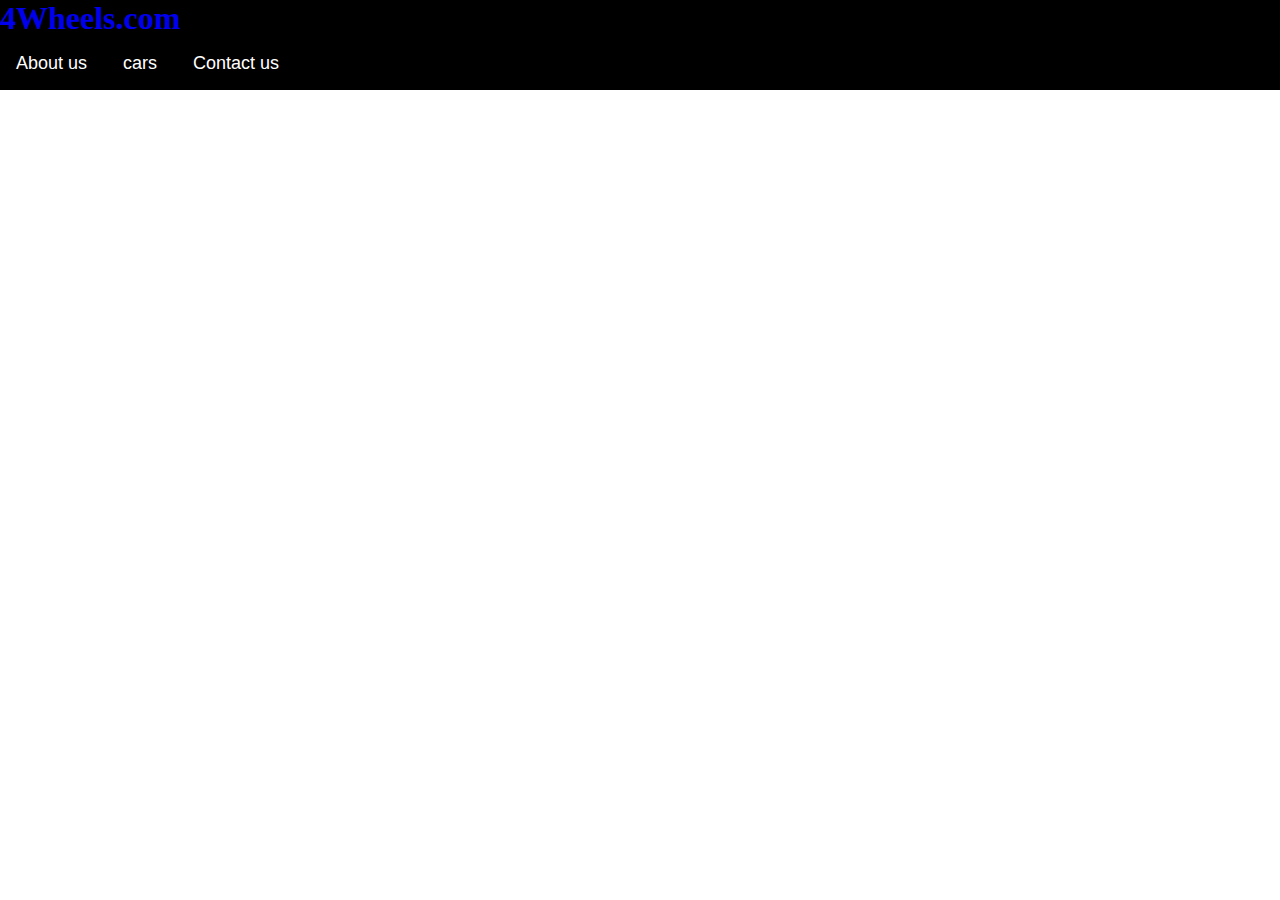
==== cars.html @ b76a3498 "1" ====
<!DOCTYPE html>
<html lang="en">
<head>
    <meta charset="UTF-8">
    <meta http-equiv="X-UA-Compatible" content="IE=edge">
    <meta name="viewport" content="width=device-width, initial-scale=1.0">
    <link href = "test2.css" rel = "stylesheet" type = "text/css">
</head>

<body>
    <header style="background-color: black">
        <h1 style="color: goldenrod;" class="logo">
          <a href="/Volumes/USB DRIVE/Sem 2/ID/ASG1_Stuff/ASG1_test code/test2.html">
            4Wheels.com
          </a>
            
        </h1>
       
        <div class="dropdown">
            <button class="dropbtn">About us</button>
            <div class="dropdown-content">
              <a href="#">About Us</a>
              <a href="#">Our Team</a>
              <a href="#">Services</a>
            </div>
          </div>

        <div class="dropdown">
            <button class="dropbtn">cars</button>
            <div class="dropdown-content">
              <a href="/Volumes/USB DRIVE/Sem 2/ID/ASG1_Stuff/ASG1_test code/cars.html">New Cars</a>
              <a href="#">Pre-owned Cars</a>
              <a href="#">Electric vehicles</a>
            </div>
          </div>

          <div class="dropdown">
            <button class="dropbtn"> Contact us</button>
            <div class="dropdown-content">
              <a href="/Volumes/USB DRIVE/Sem 2/ID/ASG1_Stuff/ASG1_test code/contact.html">Contacts</a>
              </div>
          </div>
    </header>
---- test2.css ----
@import url('https://fonts.googleapis.com/css2?family=Anton&display=swap');

.logo{
    cursor: pointer;
    margin-right: auto;
    text-decoration: none;
}

.logo a{
  text-decoration: none;
}

.img{
    max-width: 100%;
    height: auto;
}

.background-image{
    background-image: url("lamborghini-lbun8b8ehlv3j8to.jpeg");
    background-size: contain;
    background-repeat: no-repeat;
    background-attachment: fixed;
    background-size: cover;
    max-height: 100vh;  
}

*{
    margin: 0;
    padding: 0;
  }

.dropbtn {
background-color: black;
color: white;
padding: 16px;
font-size: 18px;
border: none;
}

.dropdown {
position: relative;
display: inline-block;
}

.dropdown-content {
display: none;
position: absolute;
background-color: #f1f1f1;
min-width: 160px;
box-shadow: 0px 8px 16px 0px rgba(0,0,0,0.2);
z-index: 1;
}

.dropdown-content a {
color: black;
padding: 12px 16px;
text-decoration: none;
display: block;
}

.dropdown-content a:hover {background-color: #ddd;}

.dropdown:hover .dropdown-content {display: block;}

.dropdown:hover .dropbtn {background-color: goldenrod;}

.title{
    color: greenyellow;
    margin:20px;
    text-align: center;
    font-family: 'Anton', sans-serif;
}


.nav_links{
  list-style: none;
}

.nav_links li{
  display: inline-flex;
  padding: 0px 20px;
}

.nav_links li a{
  transition: all 0.3 ease 0s;
} 

.nav_links li a:hover{
  color: #ceae8c;
}

.search{
  align-items: center;
}

.hyperlinks{
  text-decoration: underline;
  font-size: x-large;
}

.img-grid{
  display: inline-grid;
  grid-template-columns: auto auto;
  grid-gap: 5px;
  max-width: 50%;
}
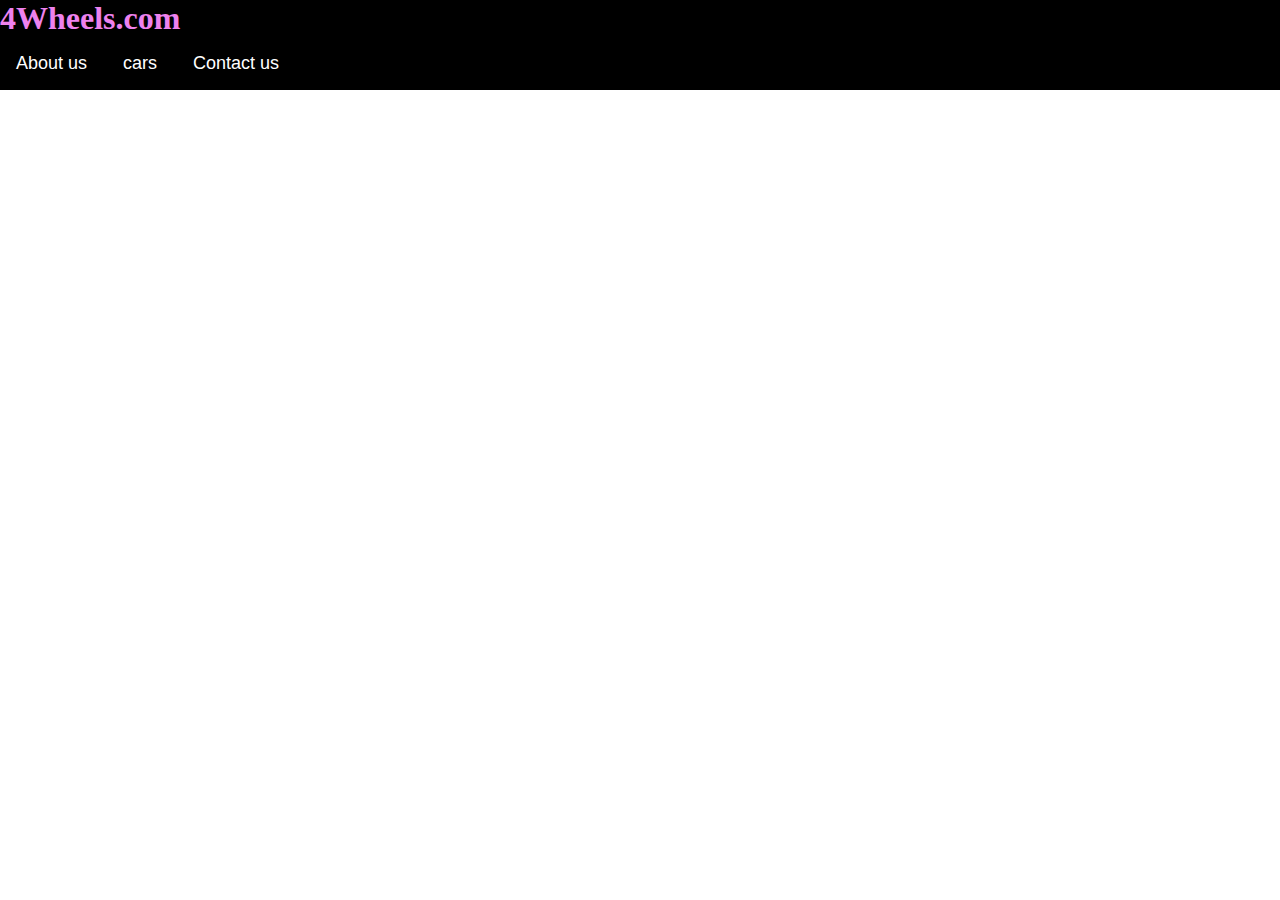
==== commit 905c7eea: "1" ====
--- a/cars.html
+++ b/cars.html
@@ -10,7 +10,7 @@
 <body>
     <header style="background-color: black">
         <h1 style="color: goldenrod;" class="logo">
-          <a href="/Volumes/USB DRIVE/Sem 2/ID/ASG1_Stuff/ASG1_test code/test2.html">
+          <a href="/Volumes/USB DRIVE/Sem 2/ID/ASG1_Stuff/ASG1_test code/test2.html" style="text-decoration:none">
             4Wheels.com
           </a>
             
--- a/test2.css
+++ b/test2.css
@@ -6,18 +6,19 @@
     text-decoration: none;
 }
 
-.logo a{
+.logo a:hover{
   text-decoration: none;
+  color: violet;
+  
 }
 
 .img{
-    max-width: 100%;
-    height: auto;
+    background-repeat: no-repeat;
+    background-attachment: fixed;  
+    background-size: cover;
 }
 
 .background-image{
-    background-image: url("lamborghini-lbun8b8ehlv3j8to.jpeg");
-    background-size: contain;
     background-repeat: no-repeat;
     background-attachment: fixed;
     background-size: cover;
@@ -104,3 +105,8 @@
   grid-gap: 5px;
   max-width: 50%;
 }
+
+.object-move{
+  margin: right;
+  width: 190vh;
+}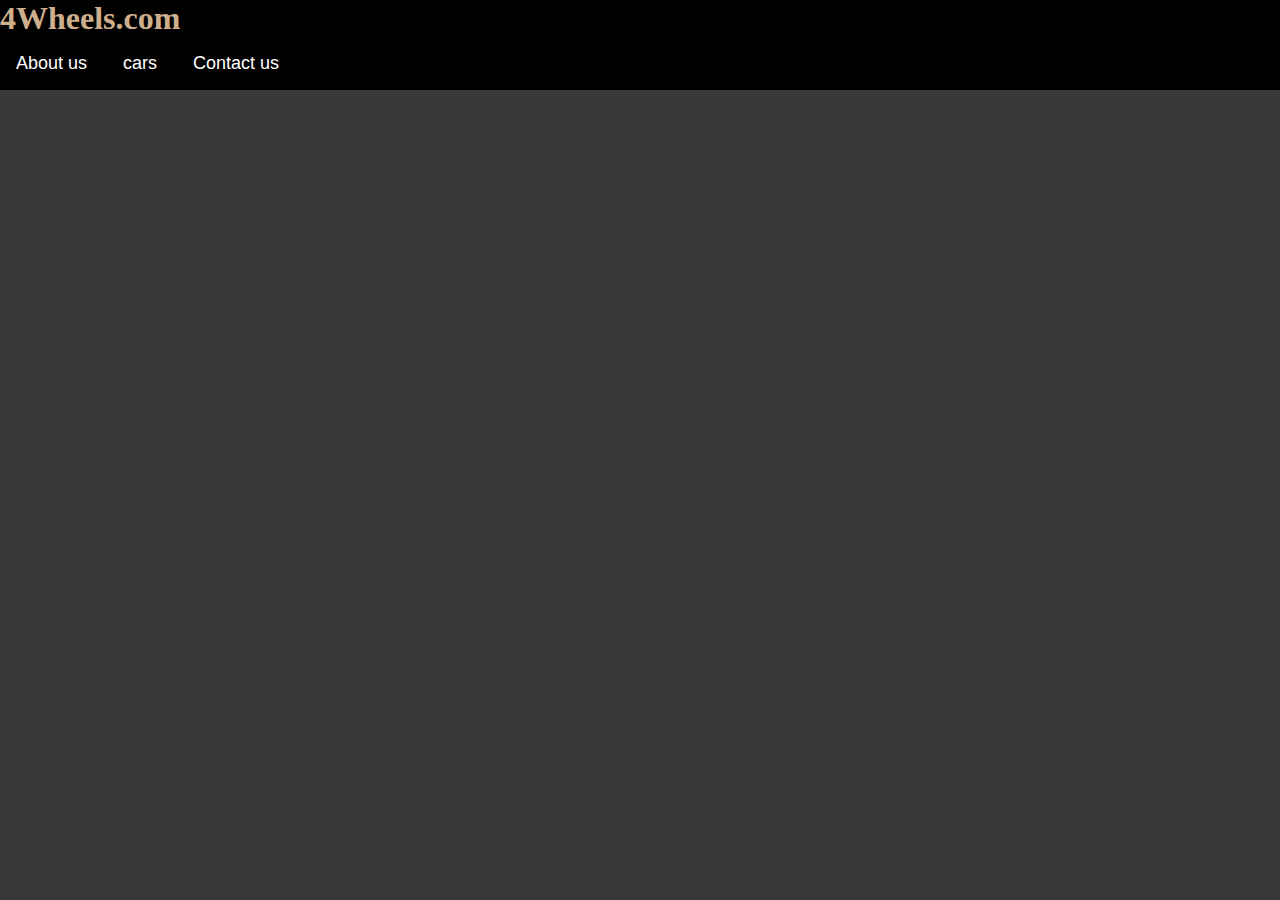
==== commit 08b85395: "1" ====
--- a/cars.html
+++ b/cars.html
@@ -7,10 +7,10 @@
     <link href = "test2.css" rel = "stylesheet" type = "text/css">
 </head>
 
-<body>
+<body style="background-color: #383838 ;">
     <header style="background-color: black">
-        <h1 style="color: goldenrod;" class="logo">
-          <a href="/Volumes/USB DRIVE/Sem 2/ID/ASG1_Stuff/ASG1_test code/test2.html" style="text-decoration:none">
+        <h1>
+          <a href="/Volumes/USB DRIVE/Sem 2/ID/ASG1_Stuff/ASG1_test code/test2.html" class="logo">
             4Wheels.com
           </a>
             
@@ -40,4 +40,5 @@
               <a href="/Volumes/USB DRIVE/Sem 2/ID/ASG1_Stuff/ASG1_test code/contact.html">Contacts</a>
               </div>
           </div>
+
     </header>--- a/test2.css
+++ b/test2.css
@@ -1,22 +1,42 @@
 @import url('https://fonts.googleapis.com/css2?family=Anton&display=swap');
+@import url('https://fonts.googleapis.com/css2?family=Montserrat:ital,wght@1,100&display=swap');
 
 .logo{
     cursor: pointer;
     margin-right: auto;
     text-decoration: none;
+    color: goldenrod;
 }
 
-.logo a:hover{
+.logo:hover{
   text-decoration: none;
-  color: violet;
+  color: #ceae8c;
   
 }
 
 .img{
-    background-repeat: no-repeat;
-    background-attachment: fixed;  
-    background-size: cover;
+  object-fit: cover;
+  width: 100%;
+  object-position: 50% 100%;
 }
+
+.img2{
+  margin-left: auto;
+  margin-right: auto;
+  display: block;
+  background-attachment: fixed;
+  background-size: cover;
+  opacity: 0.5;
+}
+
+.img3{
+  display: block;
+  background-attachment: fixed;
+  background-size: cover;
+  width: 500px;
+  padding: 40px;
+}
+
 
 .background-image{
     background-repeat: no-repeat;
@@ -66,10 +86,31 @@
 .dropdown:hover .dropbtn {background-color: goldenrod;}
 
 .title{
-    color: greenyellow;
-    margin:20px;
-    text-align: center;
+    color: darkturquoise;
+    margin: 30px;
     font-family: 'Anton', sans-serif;
+    top: 50%;
+    left: 100%;
+    transform: translate(-80%, -50%);
+}
+
+.title-2{
+  color: darkcyan;
+  margin: 30px;
+  font-family:'Montserrat', sans-serif;
+  position: absolute;
+  top: 50%;
+  left: 50%;
+  transform: translate(-80%, -30%);
+}
+
+.searchbox{
+  position: absolute;
+  top: 30%;
+  left: 50%;
+  transform: translate(-50%, -30%);
+ 
+  
 }
 
 
@@ -95,8 +136,15 @@
 }
 
 .hyperlinks{
-  text-decoration: underline;
+  text-decoration: none;
   font-size: x-large;
+  display: block;
+  box-sizing: border-box;
+  color: lightcoral;
+}
+
+.hyperlinks:hover{
+  color: beige;
 }
 
 .img-grid{
@@ -107,6 +155,10 @@
 }
 
 .object-move{
-  margin: right;
-  width: 190vh;
-}+  border: 2px solid #9f8f7c;
+}
+
+.test{
+  position: absolute;
+  left: 105px;
+}
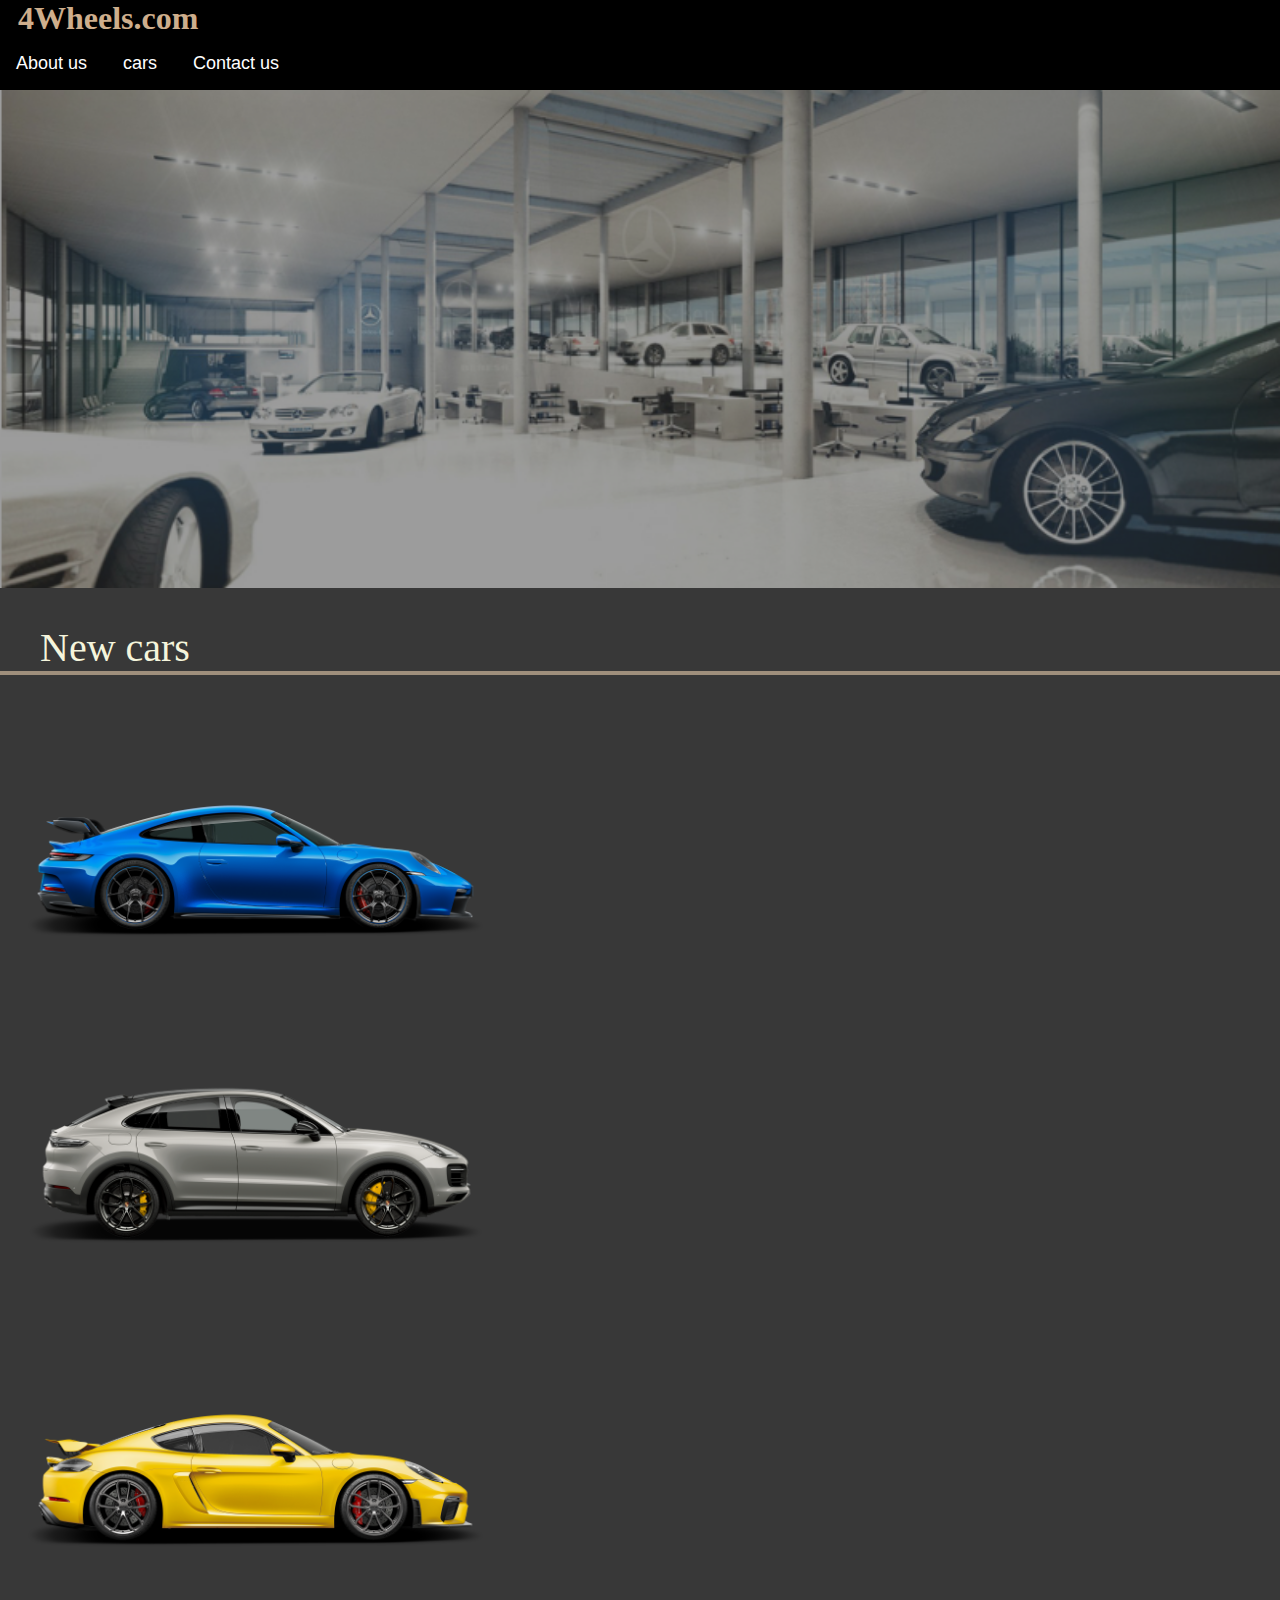
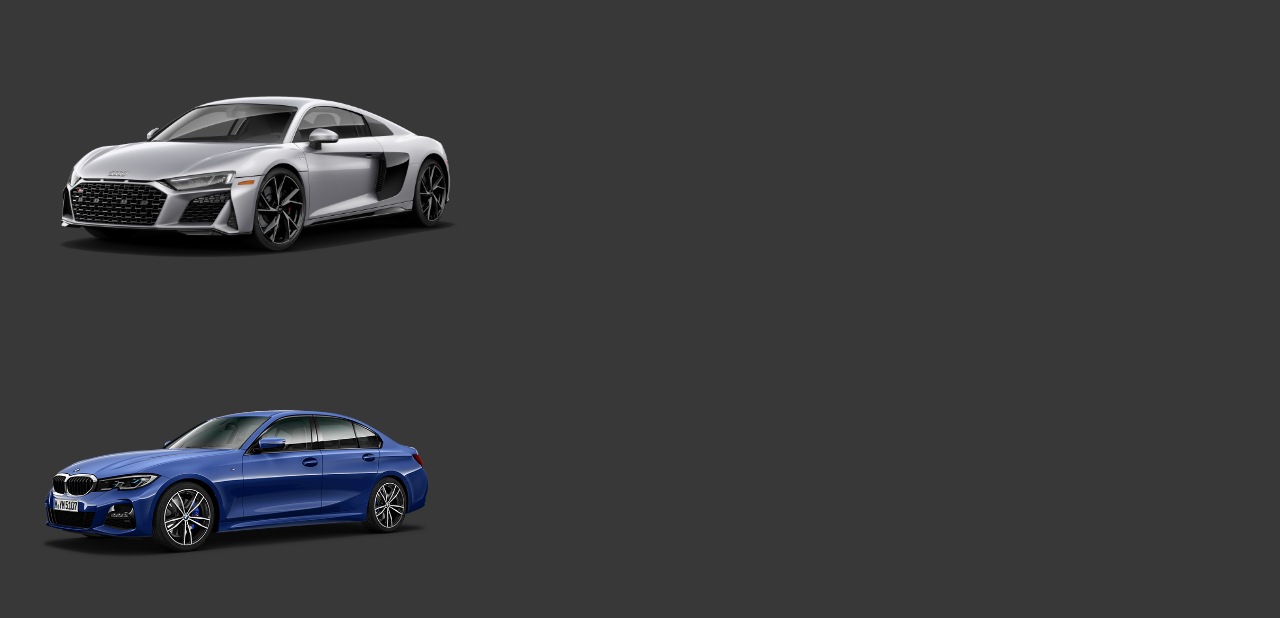
==== commit 1c1dc01a: "1" ====
--- a/cars.html
+++ b/cars.html
@@ -10,7 +10,7 @@
 <body style="background-color: #383838 ;">
     <header style="background-color: black">
         <h1>
-          <a href="/Volumes/USB DRIVE/Sem 2/ID/ASG1_Stuff/ASG1_test code/test2.html" class="logo">
+          <a href="index.html" class="logo">
             4Wheels.com
           </a>
             
@@ -28,7 +28,7 @@
         <div class="dropdown">
             <button class="dropbtn">cars</button>
             <div class="dropdown-content">
-              <a href="/Volumes/USB DRIVE/Sem 2/ID/ASG1_Stuff/ASG1_test code/cars.html">New Cars</a>
+              <a href="cars.html">New Cars</a>
               <a href="#">Pre-owned Cars</a>
               <a href="#">Electric vehicles</a>
             </div>
@@ -37,8 +37,30 @@
           <div class="dropdown">
             <button class="dropbtn"> Contact us</button>
             <div class="dropdown-content">
-              <a href="/Volumes/USB DRIVE/Sem 2/ID/ASG1_Stuff/ASG1_test code/contact.html">Contacts</a>
+              <a href="contact.html">Contacts</a>
               </div>
           </div>
 
-    </header>+    </header>
+
+    <img class="img2" src="Img/Car-Showroom2.jpeg" width="100%">
+    <br>
+    <br>
+
+    <div>
+      <p style="font-size: 40px; padding-left: 40px; color: beige;"  >
+        New cars
+      </p>
+      <hr class="object-move">
+      <br>
+    </div>
+
+    <div>
+      <img class="img4" src="Img/Porsche911GT3.png">
+      <img class="img4" src="Img/PorscheCayenneCoupe.png">
+      <img class="img4" src="Img/PorscheCayman.png">
+      <img class="img4" src="Img/AudiR8.png">
+      <img class="img4" src="Img/BMW3series.png">
+
+      
+    </div>--- a/test2.css
+++ b/test2.css
@@ -6,6 +6,7 @@
     margin-right: auto;
     text-decoration: none;
     color: goldenrod;
+    padding: 18px;
 }
 
 .logo:hover{
@@ -27,14 +28,23 @@
   background-attachment: fixed;
   background-size: cover;
   opacity: 0.5;
+  
 }
 
 .img3{
+  background-attachment: fixed;
+  max-width: 35%;
+  height: 265px;
+  justify-content: space-evenly;
+}
+
+.img4{
   display: block;
   background-attachment: fixed;
   background-size: cover;
-  width: 500px;
-  padding: 40px;
+  max-width: 100%;
+  height: 265px;
+  padding: 20px;
 }
 
 
@@ -86,7 +96,7 @@
 .dropdown:hover .dropbtn {background-color: goldenrod;}
 
 .title{
-    color: darkturquoise;
+    color: beige;
     margin: 30px;
     font-family: 'Anton', sans-serif;
     top: 50%;
@@ -95,22 +105,21 @@
 }
 
 .title-2{
-  color: darkcyan;
+  color: black;
   margin: 30px;
   font-family:'Montserrat', sans-serif;
   position: absolute;
   top: 50%;
   left: 50%;
   transform: translate(-80%, -30%);
+  font-size: 18px;
 }
 
 .searchbox{
   position: absolute;
-  top: 30%;
+  top: 32%;
   left: 50%;
   transform: translate(-50%, -30%);
- 
-  
 }
 
 
@@ -160,5 +169,122 @@
 
 .test{
   position: absolute;
-  left: 105px;
-}
+  left: 38px;
+  padding: 5px;
+  bottom: -62%;
+  left: 42%;
+}
+
+.test2{
+  position: absolute;
+  left: 38px;
+  padding: 5px;
+  bottom: 0%;
+  left: 15%;
+}
+
+.test3{
+  position: absolute;
+  left: 10px;
+  padding: 5px;
+  top: 200%;
+  left: 73.5%;
+}
+
+.description{
+  flex-basis: 45%;
+
+}
+
+
+.row {
+  display: flex;
+  justify-content: space-evenly;
+  position: relative;
+}
+
+/* Create three equal columns that sits next to each other */
+.column {
+  flex: 33.33%;
+  padding: 5px;
+}
+
+
+.container {
+  display: flex;
+  width: 100%;
+  flex-wrap: wrap;
+  border: 2px soli green;
+}
+
+.split{
+  flex-basis: 45%;
+}
+
+
+
+
+
+
+
+
+/* testing */
+
+.flex-container{
+  flex-basis: auto;
+  display: flex;
+  flex-flow:column wrap;
+  flex-direction: row;
+  /* border: aqua solid 15px;  */
+}
+
+.flex-container{
+  justify-content: space-evenly;
+}
+
+.info{
+  color: white;
+  /* padding-left: 50px; */
+}
+
+.heading{
+  text-decoration: underline;
+  /* padding: 30px; */
+  /* padding-left: 50px; */
+  color: #daa46b;
+} 
+
+
+
+
+.img_reel{
+  display: grid;
+  gap: 2rem;
+  grid-template-columns: repeat(auto-fill,minmax(300px,1fr));
+  grid-auto-rows: 240px;
+}
+
+.img{
+  max-width: 100%;
+  height: auto;
+}
+
+.card{
+  display: flex;
+  flex-direction: column;
+  justify-content: center;
+  align-items: center;
+  /* background: #353535; */
+  font-size: 3rem;
+  color: #fff;
+  /* box-shadow: rgba(3,8,20,0.1) 0px 0.15rem 0.5rem, rgba(2,8,20,0.1) 0px 0.075rem 0.175rem; */
+  height: 100%;
+  width: 100%;
+  border-radius: 4px;
+  transition: all 500ms;
+  overflow: hidden;
+
+  background-size: cover;
+  background-position: center;
+  background-repeat: no-repeat;
+}
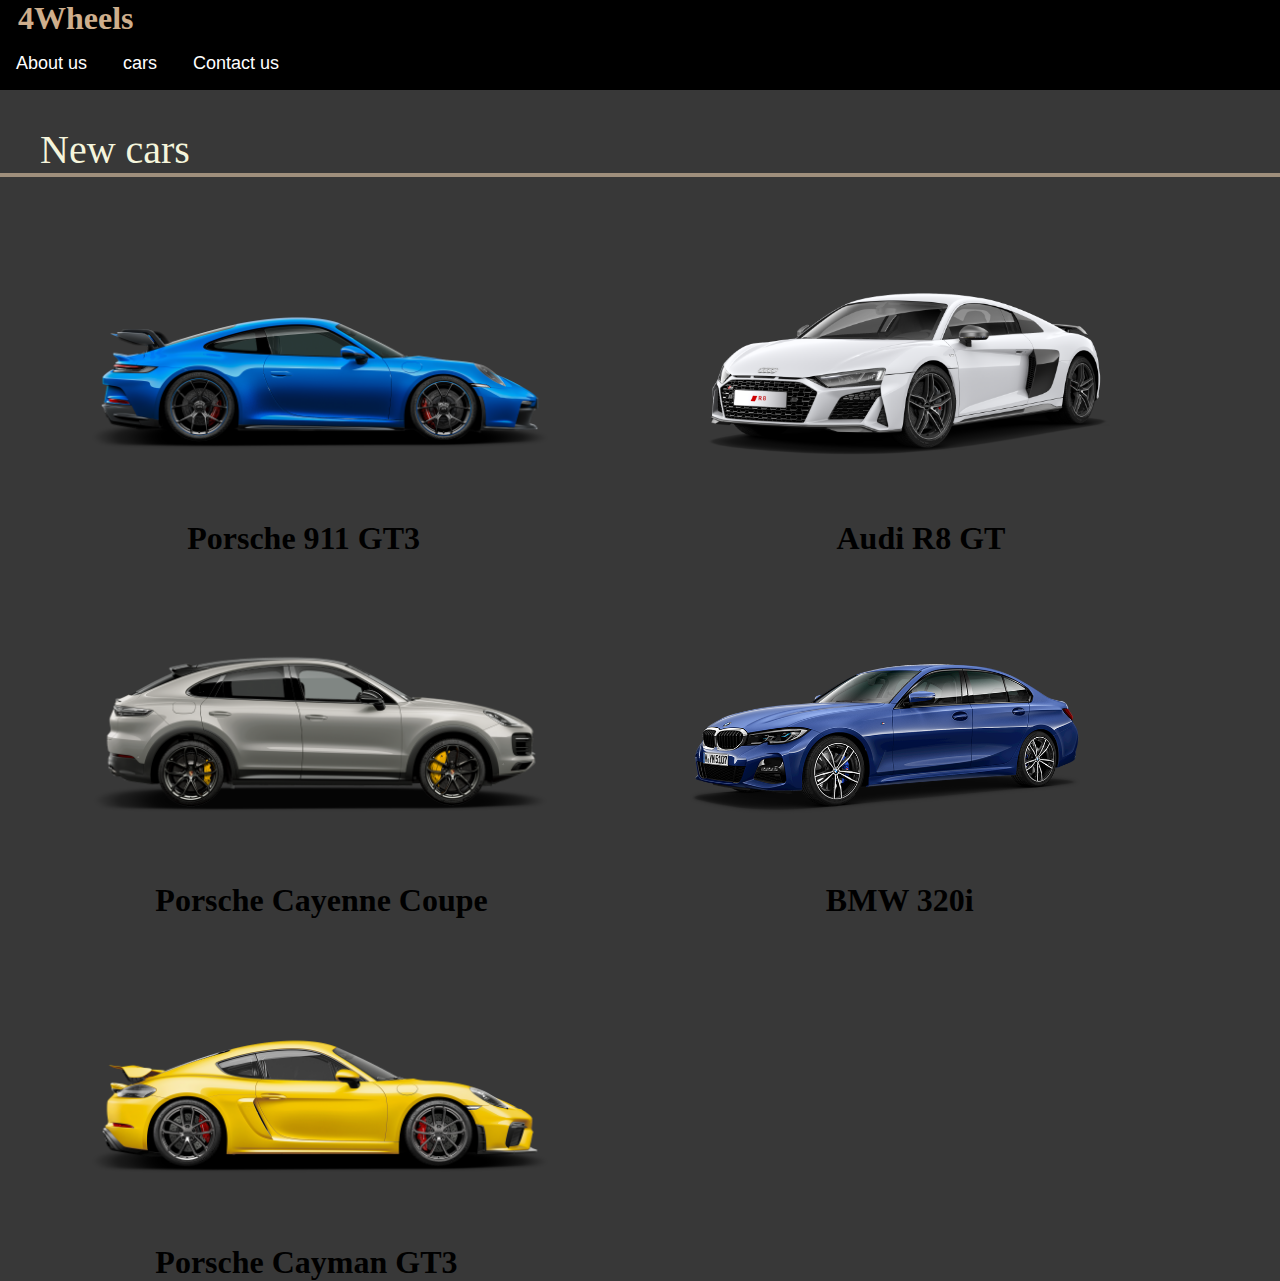
==== commit c8ed95c6: "1" ====
--- a/cars.html
+++ b/cars.html
@@ -4,14 +4,14 @@
     <meta charset="UTF-8">
     <meta http-equiv="X-UA-Compatible" content="IE=edge">
     <meta name="viewport" content="width=device-width, initial-scale=1.0">
-    <link href = "test2.css" rel = "stylesheet" type = "text/css">
+    <link href = "Normalize.css" rel = "stylesheet" type = "text/css">
 </head>
 
 <body style="background-color: #383838 ;">
     <header style="background-color: black">
         <h1>
           <a href="index.html" class="logo">
-            4Wheels.com
+            4Wheels
           </a>
             
         </h1>
@@ -42,10 +42,10 @@
           </div>
 
     </header>
-
-    <img class="img2" src="Img/Car-Showroom2.jpeg" width="100%">
     <br>
     <br>
+
+
 
     <div>
       <p style="font-size: 40px; padding-left: 40px; color: beige;"  >
@@ -55,12 +55,46 @@
       <br>
     </div>
 
-    <div>
-      <img class="img4" src="Img/Porsche911GT3.png">
-      <img class="img4" src="Img/PorscheCayenneCoupe.png">
-      <img class="img4" src="Img/PorscheCayman.png">
-      <img class="img4" src="Img/AudiR8.png">
-      <img class="img4" src="Img/BMW3series.png">
+
+      <div class="row">
+        <div>
+          <img class="img4" src="Img/Porsche911GT3.png">
+          <h1 style="padding-left: 25%;">
+            Porsche 911 GT3
+          </h1>
+          <img class="img4" src="Img/PorscheCayenneCoupe.png">
+          <h1 style="padding-left: 19%;">
+            Porsche Cayenne Coupe
+          </h1>
+          <img class="img4" src="Img/PorscheCayman.png">
+          <h1 style="padding-left: 19%;">
+            Porsche Cayman GT3
+          </h1>
+
+        </div>
+        <div>
+          <img class="img4" src="Img/Audi R81.png">
+          <h1 style="padding-left: 37%;">
+            Audi R8 GT
+          </h1>
+          <img class="img4" src="Img/BMW3series.png">
+          <h1 style="padding-left: 35%;">
+            BMW 320i
+          </h1>
+
+        </div>
+
+
+      <div>
+
+
+
+
+
+      </div>
+
 
       
-    </div>+    </div>
+
+    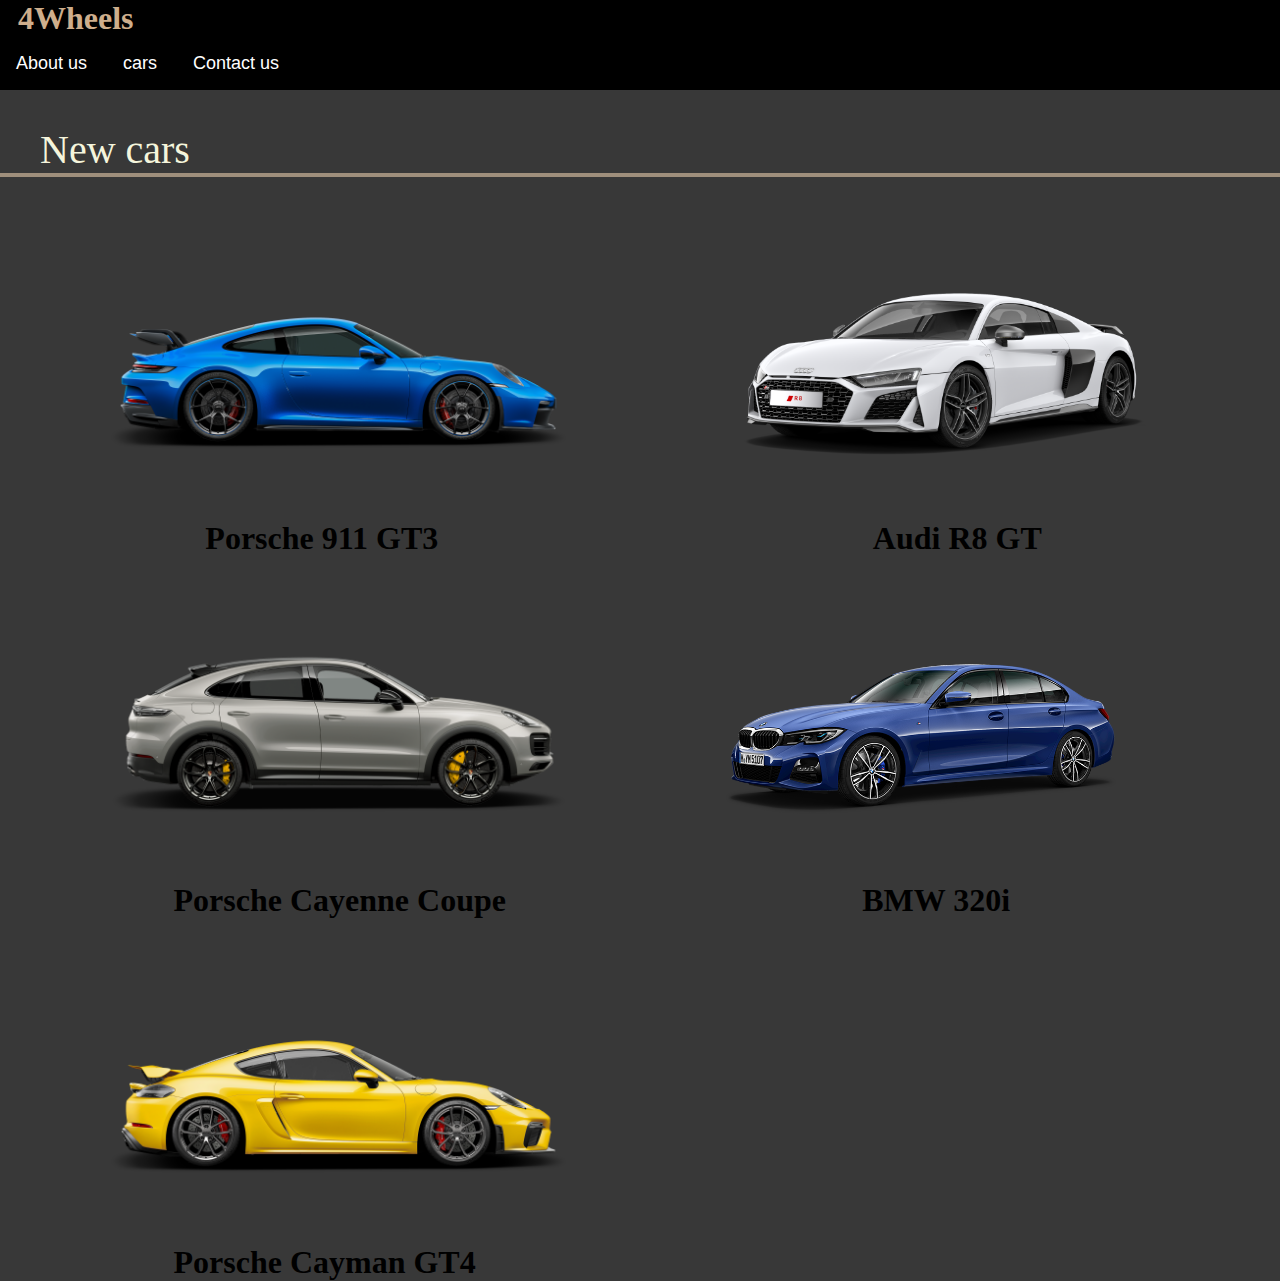
==== commit d4a4e3ca: "1" ====
--- a/cars.html
+++ b/cars.html
@@ -68,7 +68,7 @@
           </h1>
           <img class="img4" src="Img/PorscheCayman.png">
           <h1 style="padding-left: 19%;">
-            Porsche Cayman GT3
+            Porsche Cayman GT4
           </h1>
 
         </div>
@@ -83,18 +83,8 @@
           </h1>
 
         </div>
+      </body>
 
 
-      <div>
-
-
-
-
-
-      </div>
-
-
-      
-    </div>
-
+      </html>
     